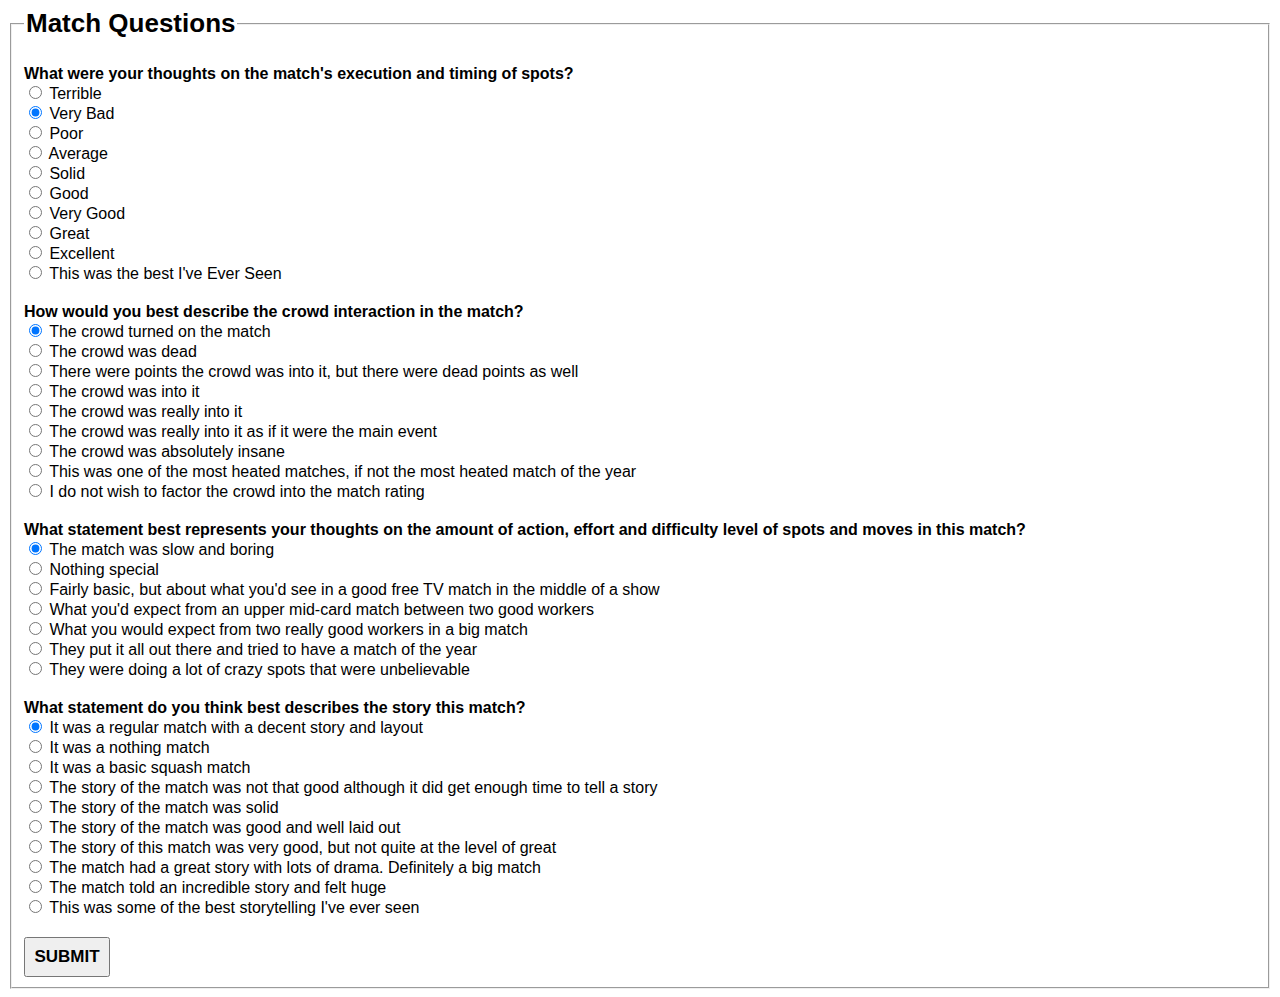
==== src/main/webapp/index.html @ 93e16c8f "latest version" ====
<!DOCTYPE html>
<html lang="en">
    <head>
        <title>Match Star Rater</title>
        <meta http-equiv="Content-Type" content="text/html; charset=UTF-8">
        <style>
            body {
                font-family:Verdana, Arial, sans-serif;
          
            }
            div.form-group{
                padding-top: 20px;
            }
            legend {
                font-size:26px;
                font-weight:bold;
            }
            label.col-md-4 {
                font-weight: bold;
                padding-bttom: 20px;
            }
            input.submit {
                height: 40px;
                width: 86px;
                text-align: center;
                font-weight: bold;
                font-size: 17px;
                margin-top: 20px;
            }
            
        </style>
    </head>
    <body>
        <form class="form-horizontal" action="Results.do" method="POST">
<fieldset>

<!-- Form Name -->
<legend>Match Questions</legend>

<!-- Multiple Radios -->
<div class="form-group">
  <label class="col-md-4 control-label" for="execution">What were your thoughts on the match's execution and timing of spots?</label>
  <div class="col-md-4">
  <div class="radio">
    <label for="execution-0">
      <input type="radio" name="execution" id="execution-0" value="0" checked="checked">
      Terrible
    </label>
	</div>
      <div class="radio">
    <label for="execution-1">
      <input type="radio" name="execution" id="execution-1" value="1" checked="checked">
      Very Bad
    </label>
	</div>
  <div class="radio">
    <label for="execution-2">
      <input type="radio" name="execution" id="execution-2" value="1.5">
      Poor
    </label>
	</div>
  <div class="radio">
    <label for="execution-3">
      <input type="radio" name="execution" id="execution-3" value="2">
      Average
    </label>
	</div>
  <div class="radio">
    <label for="execution-4">
      <input type="radio" name="execution" id="execution-4" value="2.5">
      Solid
    </label>
	</div>
  <div class="radio">
    <label for="execution-5">
      <input type="radio" name="execution" id="execution-5" value="3">
      Good
    </label>
	</div>
  <div class="radio">
    <label for="execution-6">
      <input type="radio" name="execution" id="execution-6" value="3.5">
      Very Good
    </label>
	</div>
  <div class="radio">
    <label for="execution-7">
      <input type="radio" name="execution" id="execution-7" value="4">
      Great
    </label>
	</div>
  <div class="radio">
    <label for="execution-8">
      <input type="radio" name="execution" id="execution-8" value="4.5">
      Excellent
    </label>
	</div>
  <div class="radio">
    <label for="execution-8">
      <input type="radio" name="execution" id="execution-8" value="5.0">
      This was the best I've Ever Seen
    </label>
	</div>
  </div>
</div>

<!-- Multiple Radios -->
<div class="form-group">
  <label class="col-md-4 control-label" for="heat">How would you best describe the crowd interaction in the match?</label>
  <div class="col-md-4">
  <div class="radio">
    <label for="heat-0">
      <input type="radio" name="heat" id="heat-0" value="0.5" checked="checked">
      The crowd turned on the match
    </label>
	</div>
  <div class="radio">
    <label for="heat-1">
      <input type="radio" name="heat" id="heat-1" value="1">
      The crowd was dead
    </label>
	</div>
  <div class="radio">
    <label for="heat-2">
      <input type="radio" name="heat" id="heat-2" value="2.5">
      There were points the crowd was into it, but there were dead points as well
    </label>
	</div>
  <div class="radio">
    <label for="heat-3">
      <input type="radio" name="heat" id="heat-3" value="3">
      The crowd was into it
    </label>
	</div>
  <div class="radio">
    <label for="heat-4">
      <input type="radio" name="heat" id="heat-4" value="3.5">
      The crowd was really into it
    </label>
	</div>
  <div class="radio">
    <label for="heat-5">
      <input type="radio" name="heat" id="heat-5" value="4">
      The crowd was really into it as if it were the main event
    </label>
	</div>
  <div class="radio">
    <label for="heat-6">
      <input type="radio" name="heat" id="heat-6" value="4.5">
      The crowd was absolutely insane
    </label>
	</div>
  <div class="radio">
    <label for="heat-7">
      <input type="radio" name="heat" id="heat-7" value="5.0">
      This was one of the most heated matches, if not the most heated match of the year
    </label>
	</div>
  <div class="radio">
    <label for="heat-8">
      <input type="radio" name="heat" id="heat-8" value="99">
      I do not wish to factor the crowd into the match rating
    </label>
	</div>
  </div>
</div>

<!-- Multiple Radios -->
<div class="form-group">
  <label class="col-md-4 control-label" for="action_diff">What statement best represents your thoughts on the amount of action, effort and difficulty level of spots and moves in this match?</label>
  <div class="col-md-4">
  <div class="radio">
    <label for="action_diff-0">
      <input type="radio" name="action_diff" id="action_diff-0" value="1" checked="checked">
      The match was slow and boring
    </label>
	</div>
  <div class="radio">
    <label for="action_diff-1">
      <input type="radio" name="action_diff" id="action_diff-1" value="2">
      Nothing special 
    </label>
	</div>
  <div class="radio">
    <label for="action_diff-2">
      <input type="radio" name="action_diff" id="action_diff-2" value="2.5">
      Fairly basic, but about what you'd see in a good free TV match in the middle of a show
    </label>
	</div>
  <div class="radio">
    <label for="action_diff-3">
      <input type="radio" name="action_diff" id="action_diff-3" value="3">
      What you'd expect from an upper mid-card match between two good workers
    </label>
	</div>
  <div class="radio">
    <label for="action_diff-4">
      <input type="radio" name="action_diff" id="action_diff-4" value="3.5">
      What you would expect from two really good workers in a big match
    </label>
	</div>
  <div class="radio">
    <label for="action_diff-5">
      <input type="radio" name="action_diff" id="action_diff-5" value="4">
      They put it all out there and tried to have a match of the year
    </label>
	</div>
  <div class="radio">
    <label for="action_diff-6">
      <input type="radio" name="action_diff" id="action_diff-6" value="4.5">
      They were doing a lot of crazy spots that were unbelievable
    </label>
	</div>
  </div>
</div>

<!-- Multiple Radios -->
<div class="form-group">
  <label class="col-md-4 control-label" for="story">What statement do you think best describes the story this match?</label>
  <div class="col-md-4">
  <div class="radio">
    <label for="story-0">
      <input type="radio" name="story" id="story-0" value="2.5" checked="checked">
      It was a regular match with a decent story and layout
    </label>
	</div>
  <div class="radio">
    <label for="story-1">
      <input type="radio" name="story" id="story-1" value="1">
      It was a nothing match
    </label>
	</div>
  <div class="radio">
    <label for="story-2">
      <input type="radio" name="story" id="story-2" value="1.5">
      It was a basic squash match
    </label>
	</div>
  <div class="radio">
    <label for="story-3">
      <input type="radio" name="story" id="story-3" value="2.25">
      The story of the match was not that good although it did get enough time to tell a story
    </label>
	</div>
  <div class="radio">
    <label for="story-4">
      <input type="radio" name="story" id="story-4" value="2.50">
      The story of the match was solid
    </label>
	</div>
  <div class="radio">
    <label for="story-5">
      <input type="radio" name="story" id="story-5" value="3">
      The story of the match was good and well laid out
    </label>
	</div>
  <div class="radio">
    <label for="story-6">
      <input type="radio" name="story" id="story-6" value="3.5">
      The story of this match was very good, but not quite at the level of great
    </label>
	</div>
  <div class="radio">
    <label for="story-7">
      <input type="radio" name="story" id="story-7" value="4">
      The match had a great story with lots of drama. Definitely a big match
    </label>
	</div>
      <div class="radio">
    <label for="story-8">
      <input type="radio" name="story" id="story-8" value="4.5">
      The match told an incredible story and felt huge
    </label>
	</div>
  <div class="radio">
    <label for="story-9">
      <input type="radio" name="story" id="story-9" value="5">
      This was some of the best storytelling I've ever seen
    </label>
	</div>
  </div>
</div>

<input class="submit" type="submit" value="SUBMIT">

</fieldset>
</form>

    </body>
</html>
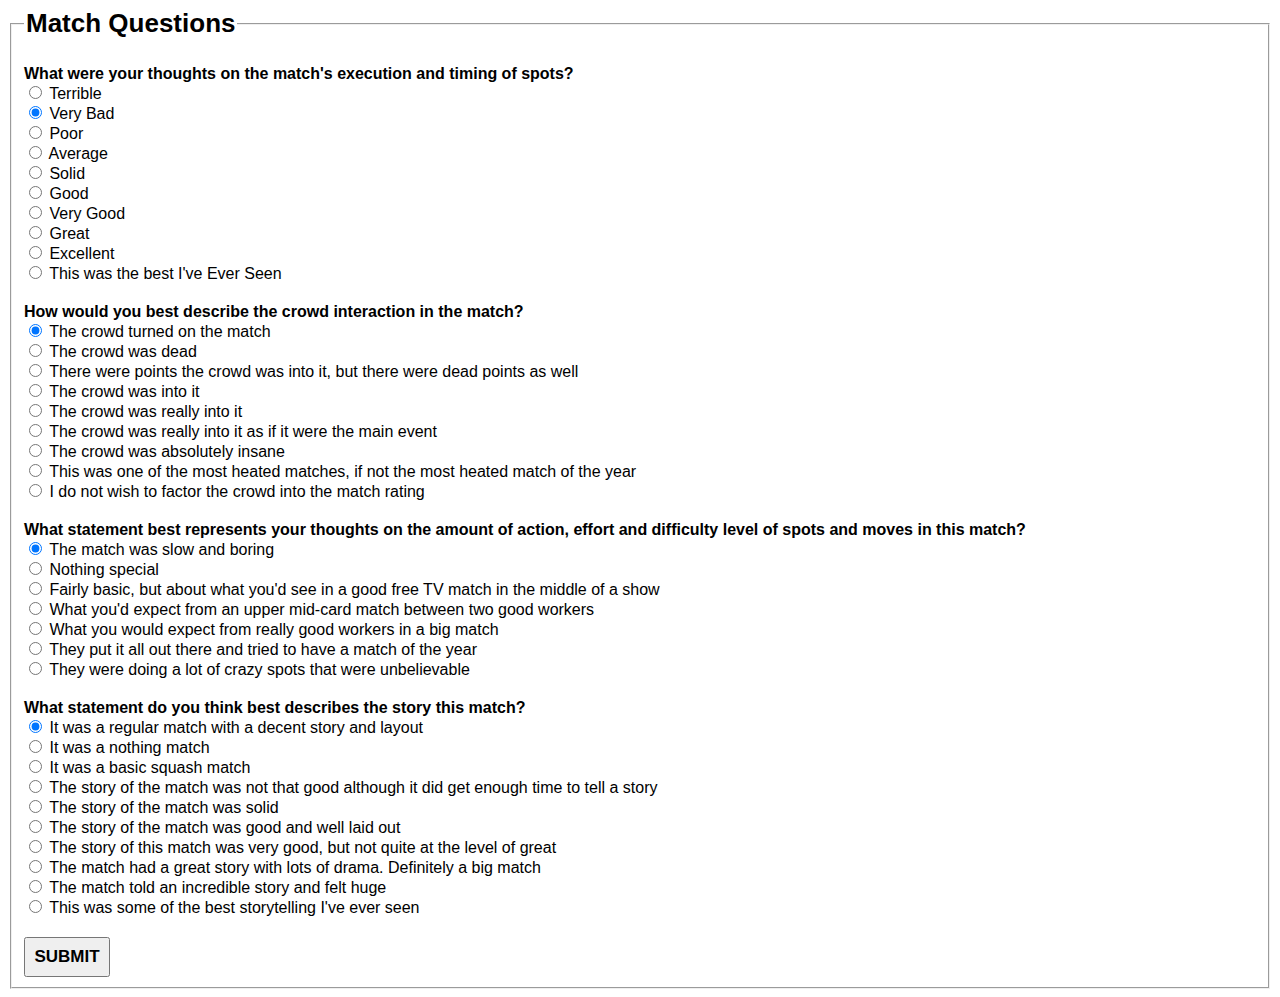
==== commit 4cc2e6ea: "removed 'two' from the action question" ====
--- a/src/main/webapp/index.html
+++ b/src/main/webapp/index.html
@@ -196,7 +196,7 @@
   <div class="radio">
     <label for="action_diff-4">
       <input type="radio" name="action_diff" id="action_diff-4" value="3.5">
-      What you would expect from two really good workers in a big match
+      What you would expect from really good workers in a big match
     </label>
 	</div>
   <div class="radio">
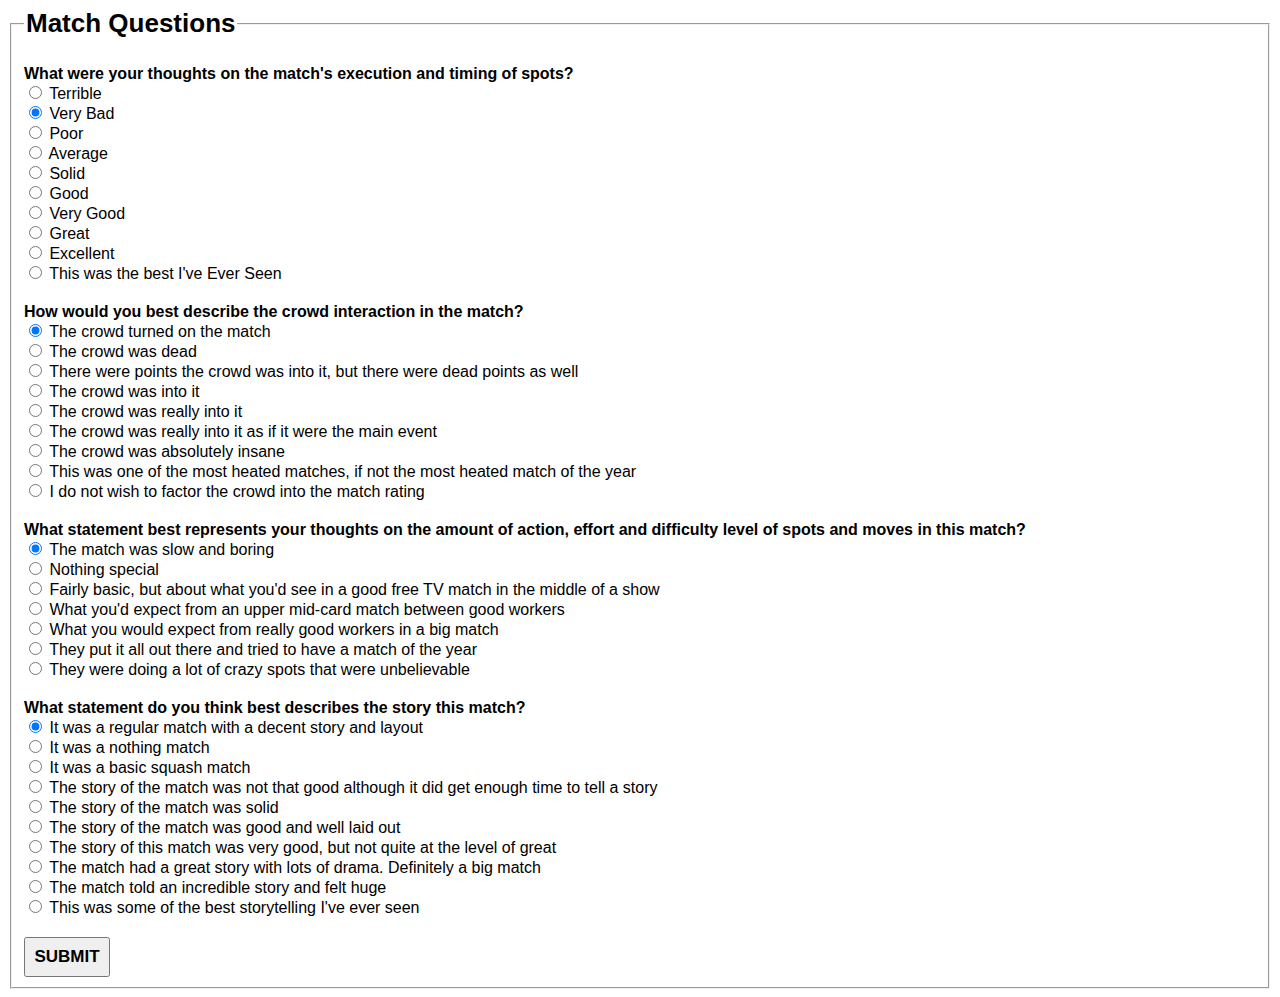
==== commit ad4a8aa4: "got rid of 'two'" ====
--- a/src/main/webapp/index.html
+++ b/src/main/webapp/index.html
@@ -190,7 +190,7 @@
   <div class="radio">
     <label for="action_diff-3">
       <input type="radio" name="action_diff" id="action_diff-3" value="3">
-      What you'd expect from an upper mid-card match between two good workers
+      What you'd expect from an upper mid-card match between good workers
     </label>
 	</div>
   <div class="radio">
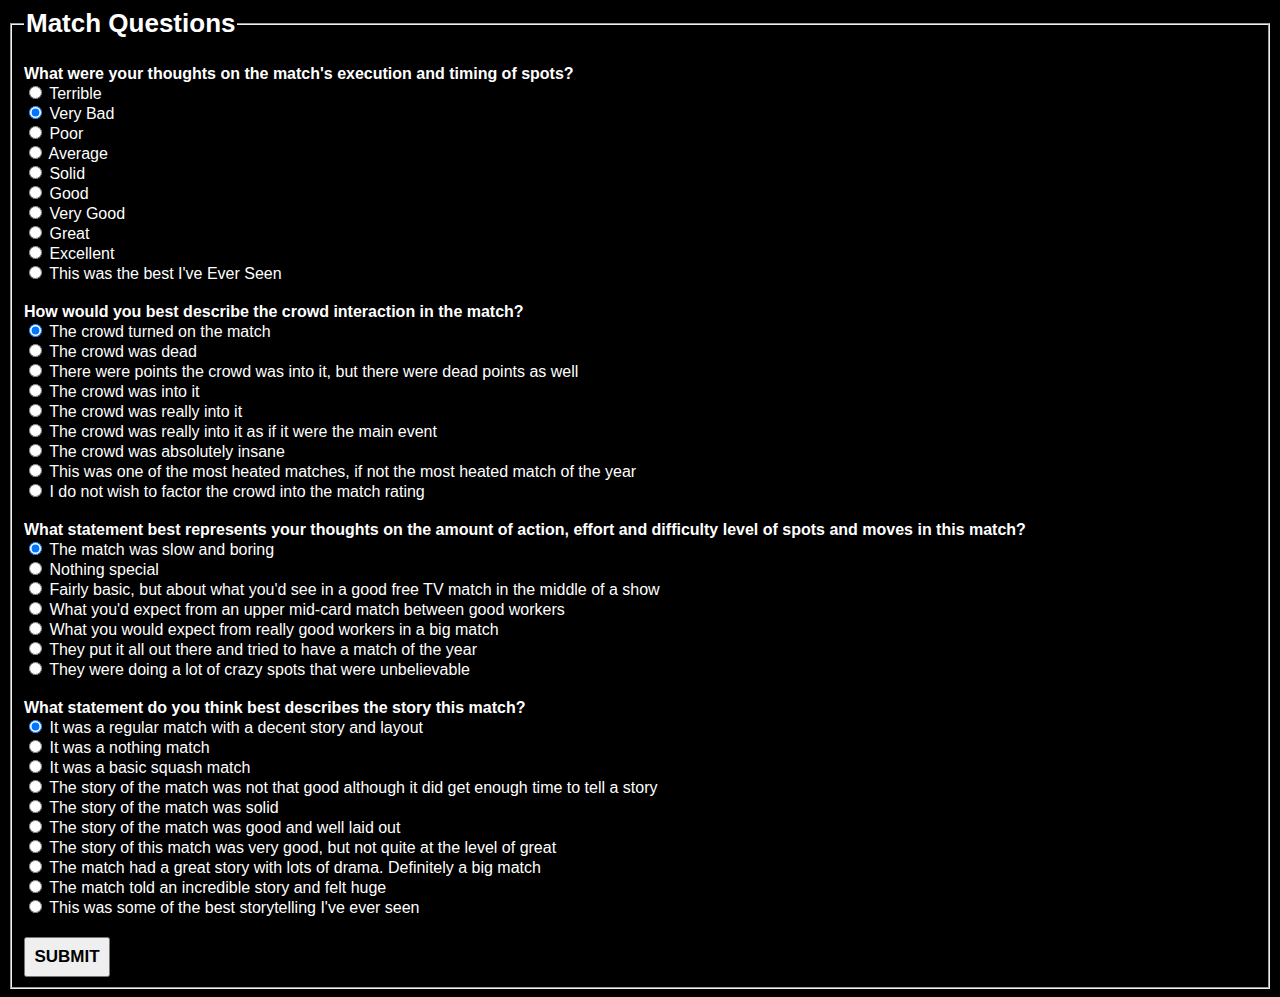
==== commit ae5af17a: "new stuff" ====
--- a/src/main/webapp/index.html
+++ b/src/main/webapp/index.html
@@ -6,7 +6,8 @@
         <style>
             body {
                 font-family:Verdana, Arial, sans-serif;
-          
+                color:white;
+                background:black;
             }
             div.form-group{
                 padding-top: 20px;
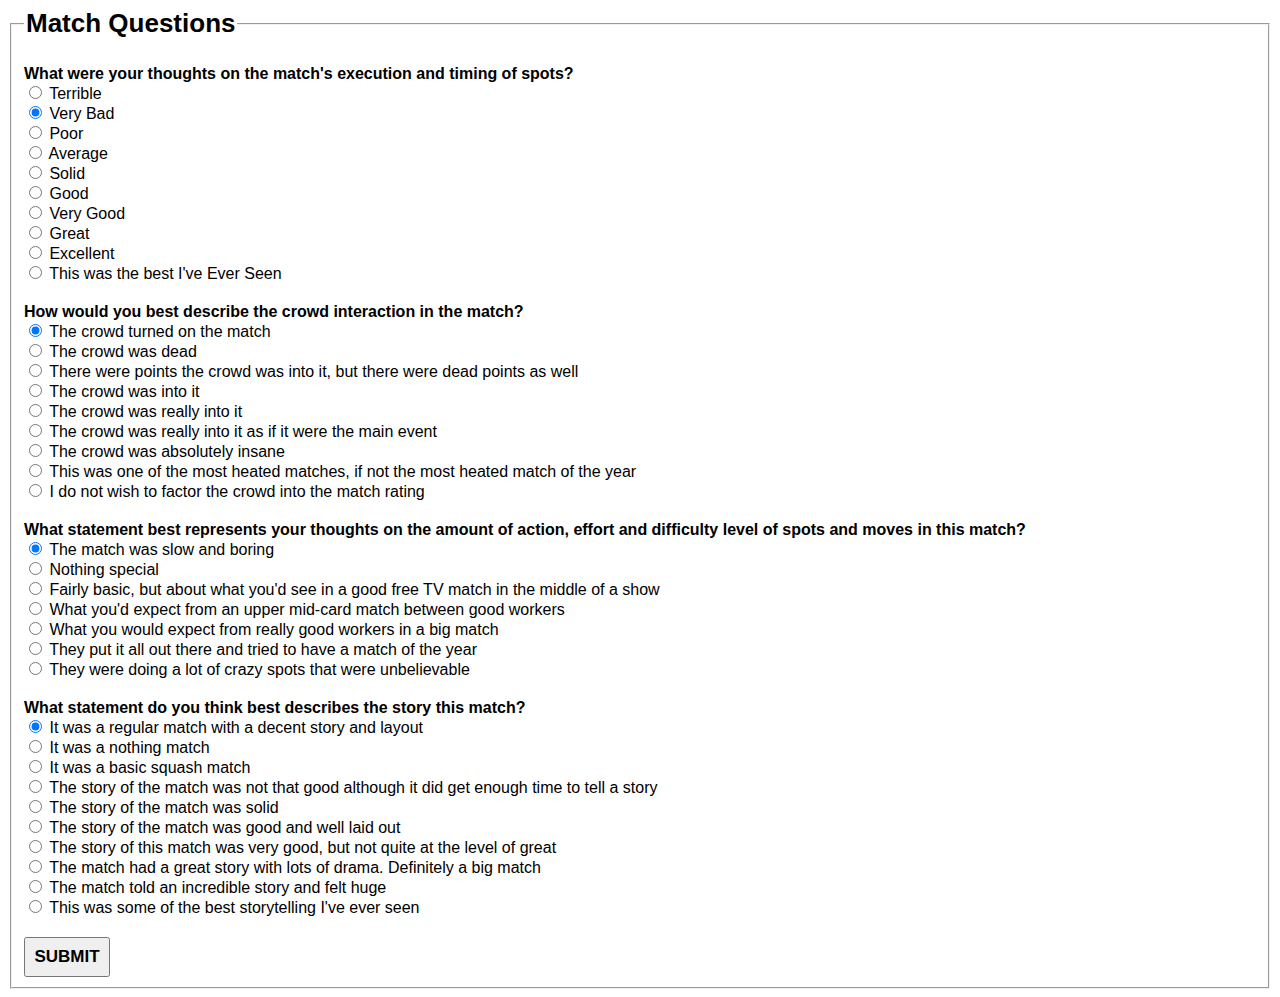
==== commit 517f9173: "reverted back to white background" ====
--- a/src/main/webapp/index.html
+++ b/src/main/webapp/index.html
@@ -6,8 +6,6 @@
         <style>
             body {
                 font-family:Verdana, Arial, sans-serif;
-                color:white;
-                background:black;
             }
             div.form-group{
                 padding-top: 20px;
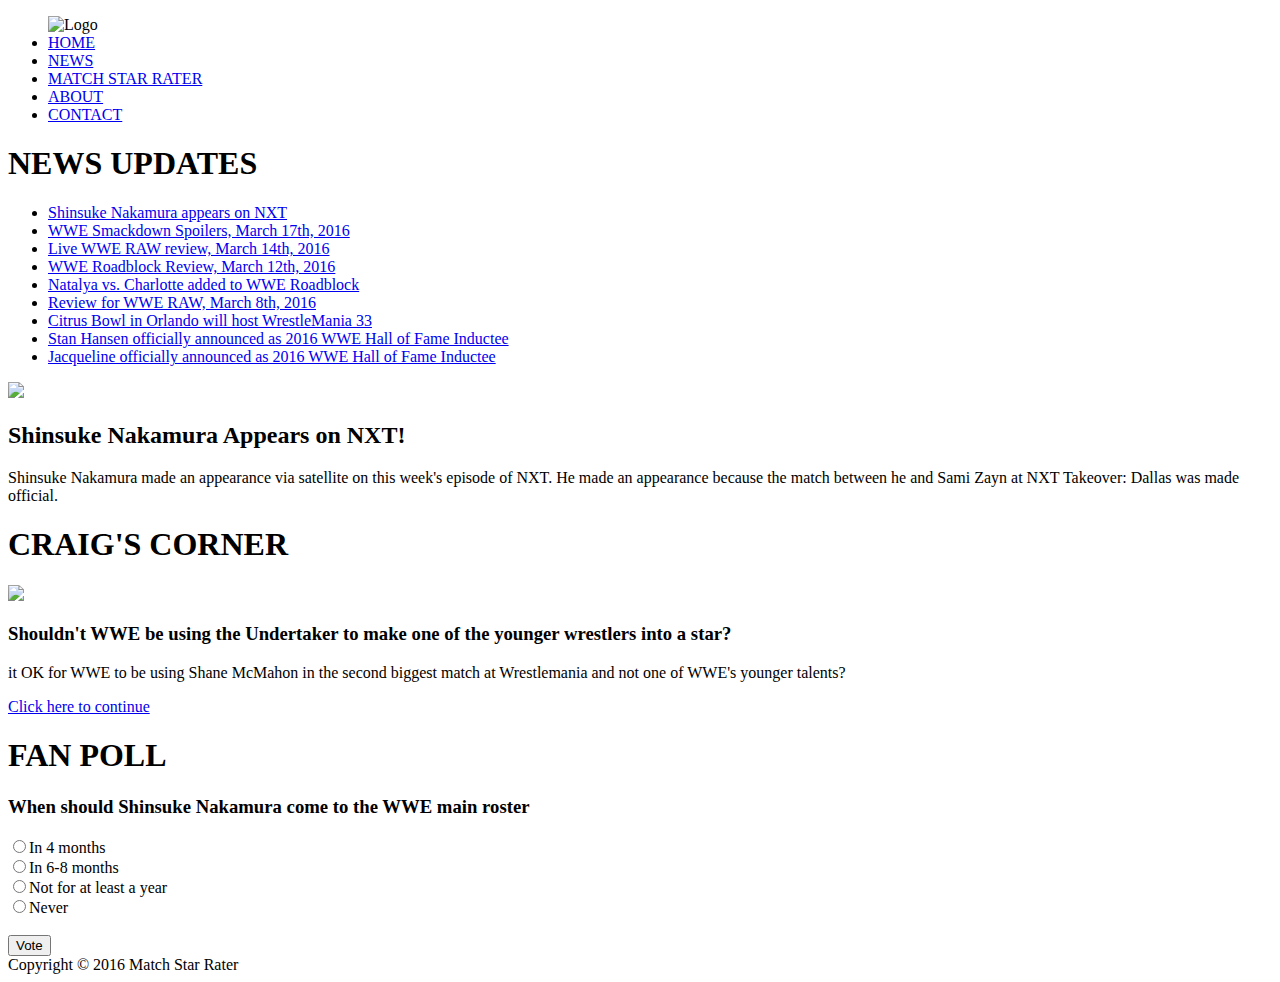
==== commit 0a779f35: "new site" ====
--- a/src/main/webapp/index.html
+++ b/src/main/webapp/index.html
@@ -1,289 +1,73 @@
 <!DOCTYPE html>
-<html lang="en">
+
+<html>
     <head>
         <title>Match Star Rater</title>
-        <meta http-equiv="Content-Type" content="text/html; charset=UTF-8">
-        <style>
-            body {
-                font-family:Verdana, Arial, sans-serif;
-            }
-            div.form-group{
-                padding-top: 20px;
-            }
-            legend {
-                font-size:26px;
-                font-weight:bold;
-            }
-            label.col-md-4 {
-                font-weight: bold;
-                padding-bttom: 20px;
-            }
-            input.submit {
-                height: 40px;
-                width: 86px;
-                text-align: center;
-                font-weight: bold;
-                font-size: 17px;
-                margin-top: 20px;
-            }
-            
-        </style>
+        <meta charset="UTF-8">
+        <meta name="viewport" content="width=device-width, initial-scale=1.0">
+        <link rel="stylesheet" href="style.css">
     </head>
     <body>
-        <form class="form-horizontal" action="Results.do" method="POST">
-<fieldset>
-
-<!-- Form Name -->
-<legend>Match Questions</legend>
-
-<!-- Multiple Radios -->
-<div class="form-group">
-  <label class="col-md-4 control-label" for="execution">What were your thoughts on the match's execution and timing of spots?</label>
-  <div class="col-md-4">
-  <div class="radio">
-    <label for="execution-0">
-      <input type="radio" name="execution" id="execution-0" value="0" checked="checked">
-      Terrible
-    </label>
-	</div>
-      <div class="radio">
-    <label for="execution-1">
-      <input type="radio" name="execution" id="execution-1" value="1" checked="checked">
-      Very Bad
-    </label>
-	</div>
-  <div class="radio">
-    <label for="execution-2">
-      <input type="radio" name="execution" id="execution-2" value="1.5">
-      Poor
-    </label>
-	</div>
-  <div class="radio">
-    <label for="execution-3">
-      <input type="radio" name="execution" id="execution-3" value="2">
-      Average
-    </label>
-	</div>
-  <div class="radio">
-    <label for="execution-4">
-      <input type="radio" name="execution" id="execution-4" value="2.5">
-      Solid
-    </label>
-	</div>
-  <div class="radio">
-    <label for="execution-5">
-      <input type="radio" name="execution" id="execution-5" value="3">
-      Good
-    </label>
-	</div>
-  <div class="radio">
-    <label for="execution-6">
-      <input type="radio" name="execution" id="execution-6" value="3.5">
-      Very Good
-    </label>
-	</div>
-  <div class="radio">
-    <label for="execution-7">
-      <input type="radio" name="execution" id="execution-7" value="4">
-      Great
-    </label>
-	</div>
-  <div class="radio">
-    <label for="execution-8">
-      <input type="radio" name="execution" id="execution-8" value="4.5">
-      Excellent
-    </label>
-	</div>
-  <div class="radio">
-    <label for="execution-8">
-      <input type="radio" name="execution" id="execution-8" value="5.0">
-      This was the best I've Ever Seen
-    </label>
-	</div>
-  </div>
-</div>
-
-<!-- Multiple Radios -->
-<div class="form-group">
-  <label class="col-md-4 control-label" for="heat">How would you best describe the crowd interaction in the match?</label>
-  <div class="col-md-4">
-  <div class="radio">
-    <label for="heat-0">
-      <input type="radio" name="heat" id="heat-0" value="0.5" checked="checked">
-      The crowd turned on the match
-    </label>
-	</div>
-  <div class="radio">
-    <label for="heat-1">
-      <input type="radio" name="heat" id="heat-1" value="1">
-      The crowd was dead
-    </label>
-	</div>
-  <div class="radio">
-    <label for="heat-2">
-      <input type="radio" name="heat" id="heat-2" value="2.5">
-      There were points the crowd was into it, but there were dead points as well
-    </label>
-	</div>
-  <div class="radio">
-    <label for="heat-3">
-      <input type="radio" name="heat" id="heat-3" value="3">
-      The crowd was into it
-    </label>
-	</div>
-  <div class="radio">
-    <label for="heat-4">
-      <input type="radio" name="heat" id="heat-4" value="3.5">
-      The crowd was really into it
-    </label>
-	</div>
-  <div class="radio">
-    <label for="heat-5">
-      <input type="radio" name="heat" id="heat-5" value="4">
-      The crowd was really into it as if it were the main event
-    </label>
-	</div>
-  <div class="radio">
-    <label for="heat-6">
-      <input type="radio" name="heat" id="heat-6" value="4.5">
-      The crowd was absolutely insane
-    </label>
-	</div>
-  <div class="radio">
-    <label for="heat-7">
-      <input type="radio" name="heat" id="heat-7" value="5.0">
-      This was one of the most heated matches, if not the most heated match of the year
-    </label>
-	</div>
-  <div class="radio">
-    <label for="heat-8">
-      <input type="radio" name="heat" id="heat-8" value="99">
-      I do not wish to factor the crowd into the match rating
-    </label>
-	</div>
-  </div>
-</div>
-
-<!-- Multiple Radios -->
-<div class="form-group">
-  <label class="col-md-4 control-label" for="action_diff">What statement best represents your thoughts on the amount of action, effort and difficulty level of spots and moves in this match?</label>
-  <div class="col-md-4">
-  <div class="radio">
-    <label for="action_diff-0">
-      <input type="radio" name="action_diff" id="action_diff-0" value="1" checked="checked">
-      The match was slow and boring
-    </label>
-	</div>
-  <div class="radio">
-    <label for="action_diff-1">
-      <input type="radio" name="action_diff" id="action_diff-1" value="2">
-      Nothing special 
-    </label>
-	</div>
-  <div class="radio">
-    <label for="action_diff-2">
-      <input type="radio" name="action_diff" id="action_diff-2" value="2.5">
-      Fairly basic, but about what you'd see in a good free TV match in the middle of a show
-    </label>
-	</div>
-  <div class="radio">
-    <label for="action_diff-3">
-      <input type="radio" name="action_diff" id="action_diff-3" value="3">
-      What you'd expect from an upper mid-card match between good workers
-    </label>
-	</div>
-  <div class="radio">
-    <label for="action_diff-4">
-      <input type="radio" name="action_diff" id="action_diff-4" value="3.5">
-      What you would expect from really good workers in a big match
-    </label>
-	</div>
-  <div class="radio">
-    <label for="action_diff-5">
-      <input type="radio" name="action_diff" id="action_diff-5" value="4">
-      They put it all out there and tried to have a match of the year
-    </label>
-	</div>
-  <div class="radio">
-    <label for="action_diff-6">
-      <input type="radio" name="action_diff" id="action_diff-6" value="4.5">
-      They were doing a lot of crazy spots that were unbelievable
-    </label>
-	</div>
-  </div>
-</div>
-
-<!-- Multiple Radios -->
-<div class="form-group">
-  <label class="col-md-4 control-label" for="story">What statement do you think best describes the story this match?</label>
-  <div class="col-md-4">
-  <div class="radio">
-    <label for="story-0">
-      <input type="radio" name="story" id="story-0" value="2.5" checked="checked">
-      It was a regular match with a decent story and layout
-    </label>
-	</div>
-  <div class="radio">
-    <label for="story-1">
-      <input type="radio" name="story" id="story-1" value="1">
-      It was a nothing match
-    </label>
-	</div>
-  <div class="radio">
-    <label for="story-2">
-      <input type="radio" name="story" id="story-2" value="1.5">
-      It was a basic squash match
-    </label>
-	</div>
-  <div class="radio">
-    <label for="story-3">
-      <input type="radio" name="story" id="story-3" value="2.25">
-      The story of the match was not that good although it did get enough time to tell a story
-    </label>
-	</div>
-  <div class="radio">
-    <label for="story-4">
-      <input type="radio" name="story" id="story-4" value="2.50">
-      The story of the match was solid
-    </label>
-	</div>
-  <div class="radio">
-    <label for="story-5">
-      <input type="radio" name="story" id="story-5" value="3">
-      The story of the match was good and well laid out
-    </label>
-	</div>
-  <div class="radio">
-    <label for="story-6">
-      <input type="radio" name="story" id="story-6" value="3.5">
-      The story of this match was very good, but not quite at the level of great
-    </label>
-	</div>
-  <div class="radio">
-    <label for="story-7">
-      <input type="radio" name="story" id="story-7" value="4">
-      The match had a great story with lots of drama. Definitely a big match
-    </label>
-	</div>
-      <div class="radio">
-    <label for="story-8">
-      <input type="radio" name="story" id="story-8" value="4.5">
-      The match told an incredible story and felt huge
-    </label>
-	</div>
-  <div class="radio">
-    <label for="story-9">
-      <input type="radio" name="story" id="story-9" value="5">
-      This was some of the best storytelling I've ever seen
-    </label>
-	</div>
-  </div>
-</div>
-
-<input class="submit" type="submit" value="SUBMIT">
-
-</fieldset>
-</form>
-
+        <div class="navbar">
+            <nav class="main-navigation">
+                <ul>
+                    <img id="MSRLogo" src="MSRLogo.gif" alt="Logo">
+                    <li><a href="index.html">HOME</a></li>
+                    <li><a href="news.html">NEWS</a></li>
+                    <li><a href="matchstarrater.html">MATCH STAR RATER</a></li>
+                    <li><a href="#">ABOUT</a></li>
+                    <li><a href="#">CONTACT</a></li>
+                </ul>
+            </nav>
+        </div>
+        
+        <div class="fixed-wrapper">
+               <div class="newsupdates">
+                    <h1>NEWS UPDATES</h1>
+                    <ul class="updateslist">
+                        <li><a href="#">Shinsuke Nakamura appears on NXT</a></li>
+                        <li><a href="#">WWE Smackdown Spoilers, March 17th, 2016</a></li>
+                        <li><a href="#">Live WWE RAW review, March 14th, 2016</a></li>
+                        <li><a href="#">WWE Roadblock Review, March 12th, 2016</a></li>
+                        <li><a href="#">Natalya vs. Charlotte added to WWE Roadblock</a></li>
+                        <li><a href="#">Review for WWE RAW, March 8th, 2016</a></li>
+                        <li><a href="#">Citrus Bowl in Orlando will host WrestleMania 33</a></li>
+                        <li><a href="#">Stan Hansen officially announced as 2016 WWE Hall of Fame Inductee</a></li>
+                        <li><a href="#">Jacqueline officially announced as 2016 WWE Hall of Fame Inductee</a></li>
+                    </ul>
+                </div> 
+                <div class="featurestory">
+                    <img src="newspicture.jpg">
+                    <h2>Shinsuke Nakamura Appears on NXT!</h2>
+                    <p>
+                        Shinsuke Nakamura made an appearance via satellite on this
+                        week's episode of NXT. He made an appearance because 
+                        the match between he and Sami Zayn at NXT Takeover: Dallas
+                        was made official.
+                    </p>
+                </div>
+           <div class="craigscorner">
+                <h1>CRAIG'S CORNER</h1>
+                <img src="craigscornerpic.jpg">
+                <h3>Shouldn't WWE be using the Undertaker to make one of
+                the younger wrestlers into a star?</h3>
+                <p>it OK for WWE to be using Shane McMahon in the second
+                biggest match at Wrestlemania and not one of WWE's younger
+                talents?</p>
+                <a href='#'>Click here to continue</a>
+            </div> 
+            <div class="poll">
+                <h1>FAN POLL</h1>
+                <h3>When should Shinsuke Nakamura come to the WWE main roster</h3>
+                <form id="reignspoll" action="/pollresults" method="POST">
+                    <input type="radio" name="fanpolloption" value="fourmonths"/>In 4 months<br>
+                    <input type="radio" name="fanpolloption" value="sixtoeightmonths"/>In 6-8 months<br>
+                    <input type="radio" name="fanpolloption" value="year"/>Not for at least a year<br>
+                    <input type="radio" name="fanpolloption" value="never"/>Never<br>
+                    <br><input type='submit' name='vote' value='Vote'/>
+                </form>
+            </div>      
+        </div>
+        <div class='footer'>Copyright &copy 2016 Match Star Rater</div>
     </body>
 </html>
